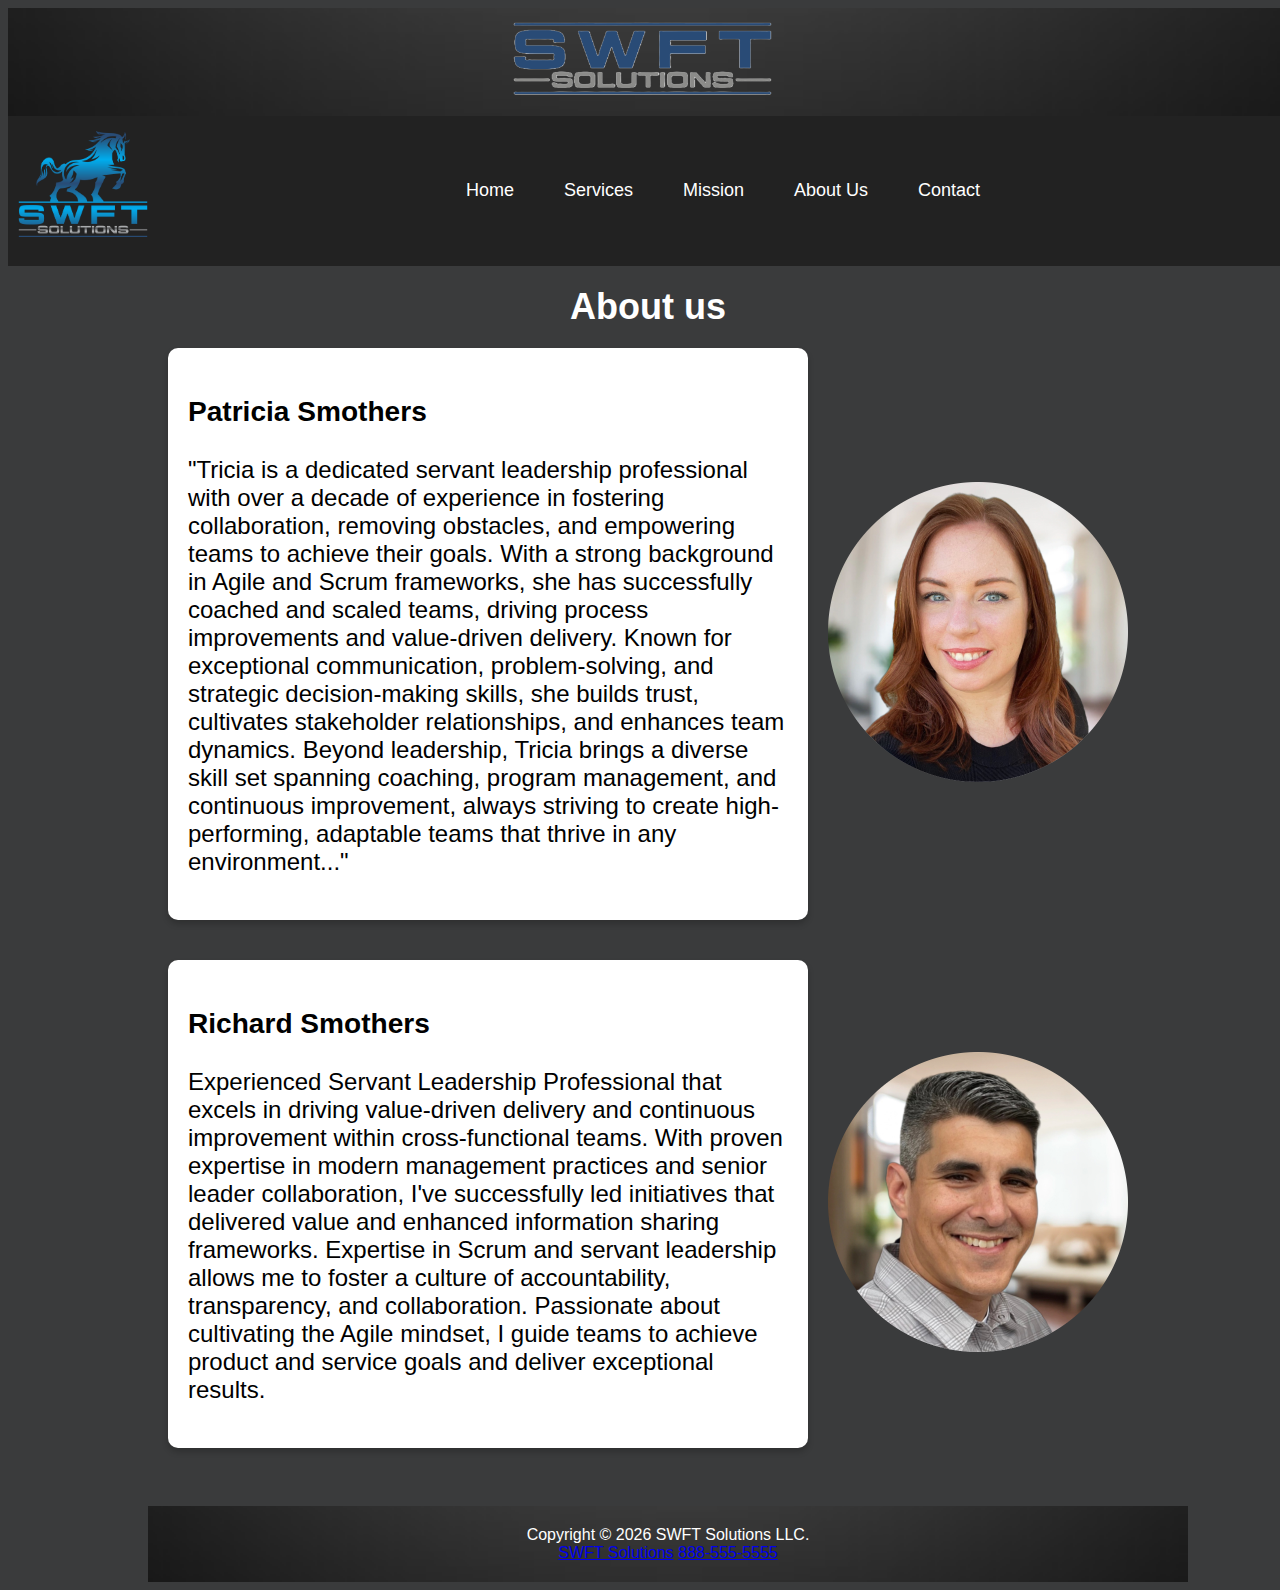
==== aboutus.html @ bc5b8098 "The home page" ====
<!DOCTYPE html>
<html lang="en">
<head>
<title>SWFT Solutions - about us</title>
<meta charset="utf-8">
<meta name="viewport"
 content="width=device-width, initial-scale=1.0">
<link rel="stylesheet" href="SWFT.css">
<link rel="stylesheet" href="https://cdnjs.cloudflare.com/ajax/libs/font-awesome/4.7.0/css/font-awesome.min.css">
</head>
<script>
    function toggleMenu() {
        var menu = document.getElementById("myLinks");
        if (menu.style.display === "flex") {
            menu.style.display = "none";
        } else {
            menu.style.display = "flex";
        }
    }
</script>
<body>
<header class="header">
 <h1><a href="index.html"><img src="SWFT Solutions Logo 2 PNG.png" alt="Website Logo"></a></h1>
</header>
<nav class="topnav">
    <a href="index.html" class="active">
        <img src="SWFT Solutions Logo 1 PNG.png" alt="SWFT Solutions Logo" class="nav-logo">
    </a>
    <div id="myLinks">
        <a href="index.html">Home</a>
        <a href="services.html">Services</a>
        <a href="mission.html">Mission</a>
        <a href="aboutus.html">About Us</a>
        <a href="contact.html">Contact</a>
    </div>
    <a href="javascript:void(0);" class="icon" onclick="toggleMenu()">
        <i class="fa fa-bars"></i>
    </a>
</nav>
<div id>
<main>
<h2 class="section-title">About us</h2>
<div class="content">
    <div class="container">
        <h3>Patricia Smothers</h3>
        <p>"Tricia is a dedicated servant leadership professional 
        with over a decade of experience in fostering collaboration, 
        removing obstacles, and empowering teams to achieve their goals. 
        With a strong background in Agile and Scrum frameworks, she has 
        successfully coached and scaled teams, driving process improvements 
        and value-driven delivery. Known for exceptional communication, 
        problem-solving, and strategic decision-making skills, she builds 
        trust, cultivates stakeholder relationships, and enhances team dynamics. 
        Beyond leadership, Tricia brings a diverse skill set spanning coaching, 
        program management, and continuous improvement, always striving to 
        create high-performing, adaptable teams that thrive in any environment..."</p>
    </div>
    <div class="image">
        <img src="profile-pic (12).png">
    </div>
</div>
<div class="content">
    <div class="container">
        <h3>Richard Smothers</h3>
        <p>Experienced Servant Leadership Professional that excels in driving 
        value-driven delivery and continuous improvement within cross-functional 
        teams. With proven expertise in modern management practices and senior 
        leader collaboration, I've successfully led initiatives that delivered 
        value and enhanced information sharing frameworks. Expertise in Scrum and 
        servant leadership allows me to foster a culture of accountability, 
        transparency, and collaboration. Passionate about cultivating the Agile 
        mindset, I guide teams to achieve product and service goals and deliver 
        exceptional results.</p>
    </div>
    <div class="image">
        <img src="profile-pic (9).png">
    </div>
</div>
</h2>
</main>
<br>
<footer>
 Copyright &copy; 2026 SWFT Solutions LLC.<br>
 <a href="mailto:nsmoth1@live.spcolleg.edu">SWFT Solutions</a>
 <a href="tel:888-555-5555">888-555-5555</a>
</footer>
</div>
</body>
</html>
---- SWFT.css ----
body {
    background-color: #3A3B3C;
    font-family: Arial, Verdana, sans-serif;
    display: flex;
    flex-direction: column;
    align-items: center;
    width: 100%;
}
.header {
    width: 100%;
    text-align: center;
    background-image: url('GradientBackground.jpg');
    background-size: cover;
    background-position: center;
    position: relative;
}
.header h1 {
    margin: 0;
    display: inline-block;
}
.header img {
    max-width: 300px;
    height: auto;
}
nav {
    width: 100%;
    background-color: #222;
    display: flex;
    justify-content: center;
    padding: 15px 0;
    position: relative;
    top: 0;
}
nav ul {
    list-style: none;
    display: flex;
    gap: 20px;
    padding: 0;
    margin: 0;
}
nav ul li {
    display: inline;
}
nav ul li a {
    color: white;
    text-decoration: none;
    font-weight: bold;
    padding: 10px 15px;
}
nav ul li a:hover {
    background-color: #555;
    border-radius: 5px;
}
.topnav {
    background-color: #222;
    overflow: hidden;
    display: flex;
    align-items: center;
    justify-content: space-between;
    width: 100%;
    position: relative;
}
.nav-logo {
    max-width: 150px;
    margin-bottom: 10px;
}
#myLinks {
    display: flex;
    justify-content: center;
    gap: 20px;
    width: 100%;
}
#myLinks a {
    color: white;
    text-decoration: none;
    font-size: 18px;
    padding: 10px 15px;
    display: inline-block;
}
#myLinks a:hover {
    background-color: #555;
    border-radius: 5px;
}
.icon {
    display: none;
    font-size: 24px;
    cursor: pointer;
    color: white;
    text-align: center;
}
.content {
    display: flex;
    flex-direction: row;
    align-items: center;
    justify-content: center;
    gap: 20px;
    max-width: 1000px;
    margin: 20px auto;
    margin-bottom: 40px;
}
.container, .company-text {
    background-color: white;
    padding: 20px;
    border-radius: 10px;
    box-shadow: 0px 4px 6px rgba(0, 0, 0, 0.2);
    width: 60%;
    text-align: left;
    font-size: 24px;
}
.column-container {
    display: flex;
    justify-content: space-between;
    padding-top: 20px;
    padding-bottom: 20px;
}
.column {
    flex: 1;
    margin: 0 10px;
    padding: 20px;
    border: 1px solid white;
    background-color: white;
    border-radius: 5px;
    text-align: center;
}
.column-h2 {
    font-size: 1.5em;
}
.learn-more {
    display: inline-block;
    margin-top: 15px;
    padding: 10px 15px;
    background-color: #007BFF;
    color: white;
    text-decoration: none;
    border-radius: 5px;
}
.learn-more:hover {
    background-color: #0056b3
}
.testimonial-container {
    width: 400px;
    text-align: center;
    background: white;
    padding: 20px;
    border-radius: 10px;
    box-shadow: 0 4px 8px rgba(0, 0, 0, 0.1);
    display: flex;
    flex-direction: column;
    justify-content: center;
    align-items: center;
    position: relative;
    margin: auto;
}
.testimonial {
    display: none;
}
.testimonial.active {
    display: block;
}
.buttons {
    display: flex;
    justify-content: space-between;
    width: 100%;
    margin-top: 20px;
}
.buttons button {
    background: #007bff;
    color: white;
    border: none;
    padding: 10px;
    cursor: pointer;
    border-radius: 5px;
}
.buttons button:hover {
    background: #0056b3;
}
.vertical-pictures {
    display: flex;
    flex-direction: column;
    gap: 20px;
    justify-content: center;
    margin-top: 20px;
}
.vertical-pictures img {
    width: 100%;
    max-width: 250px;
    border-radius: 10px;
    height: auto;
}
.image {
    width: 30%;
}
.image img {
    width: 100%;
    height: auto;
    border-radius: 10px;
}
.text-box h3 {
    margin-bottom: 10px;
}
.company-content {
    display: flex;
    justify-content: center;
    margin-top: 40px;
    width: 100%;
}
.company-text {
    background-color: white;
    padding: 20px;
    border-radius: 10px;
    box-shadow: 0px 4px 6px rgba(0, 0, 0, 0.2);
    width: 90%;
    max-width: 800px;
    text-align: left;
}
.section-title {
    text-align: center;
    font-size: 36px;
    margin-top: 20px;
    margin-bottom: 20px;
    color: white;
}
.contact-container {
    display: flex;
    gap: 20px;
}

.contact, .review {
    background: white;
    padding: 20px;
    border-radius: 8px;
    width: 300px;
    box-shadow: 0 0 10px rgba(0, 0, 0, 0.1);
}

.contact input, .contact textarea, .review input, .review textarea {
    width: 100%;
    padding: 8px;
    margin-bottom: 10px;
    border: 1px solid #ccc;
    border-radius: 4px;
}

.contact button, .review button {
    background: blue;
    color: white;
    padding: 10px 15px;
    border: none;
    border-radius: 4px;
    cursor: pointer;
}

.star-rating {
    display: flex;
    flex-direction: row-reverse;
    justify-content: flex-start;
}

.star-rating input {
    display: none;
}

.star-rating label {
    font-size: 24px;
    cursor: pointer;
    color: gray;
}

.star-rating input:checked ~ label {
    color: gold;
}
footer {
    width: 100%;
    text-align: center;
    background-image: url(GradientBackground.jpg);
    background-size: cover;
    background-position: center;
    padding: 20px;
    position: relative;
    max-width: 100%;
    color: white;
}
@media screen and (max-width: 1024px) {
    .topnav {
        flex-direction: column;
        align-items: center;
    }
    #myLinks {
        display: none;
        flex-direction: column;
        align-items: center;
        width: 100%;
        background-color: #222;
    }
    #myLinks a {
        text-align: center;
        padding: 12px;
        display: block;
        width: 100%;
    }
    .icon {
        display: block;
        position: absolute;
        top: 15px;
        right: 20px;
    }
    .vertical-pictures {
        flex-direction: row;
        justify-content: center;
    }
    .content {
        flex-direction: column;
        text-align: center;
    }
    .company-text {
        width: 85%;
    
    }
    .column-container {
        display: grid;
        grid-template-columns: 1fr 1fr;
        gap: 20px;
    }
    .column {
        width: 100%;
    }
    .column-container {
        display: grid;
        grid-template-columns: 1fr 1fr;
        gap: 20px;
    }
    .column {
        width: 100%;
    }
    .contact-container {
        flex-direction: column;
        align-items: center;
    }
    
    .contact, .review {
        width: 90%;
    }
}
@media screen and (max-width: 768px) {
    .vertical-pictures {
        flex-direction: column;
        gap: 10px;
    }
    .vertical-pictures img {
        max-width: 90%;
        height: auto;
    }
    .content {
        flex-direction: column;
        text-align: center;
    }
    .company-text {
        width: 100%;
        padding: 15px;
    }
    .column-container {
        grid-template-columns: 1fr;
    }
    .contact-container {
        flex-direction: column;
        align-items: center;
    }
    
    .contact, .review {
        width: 100%;
    }
}
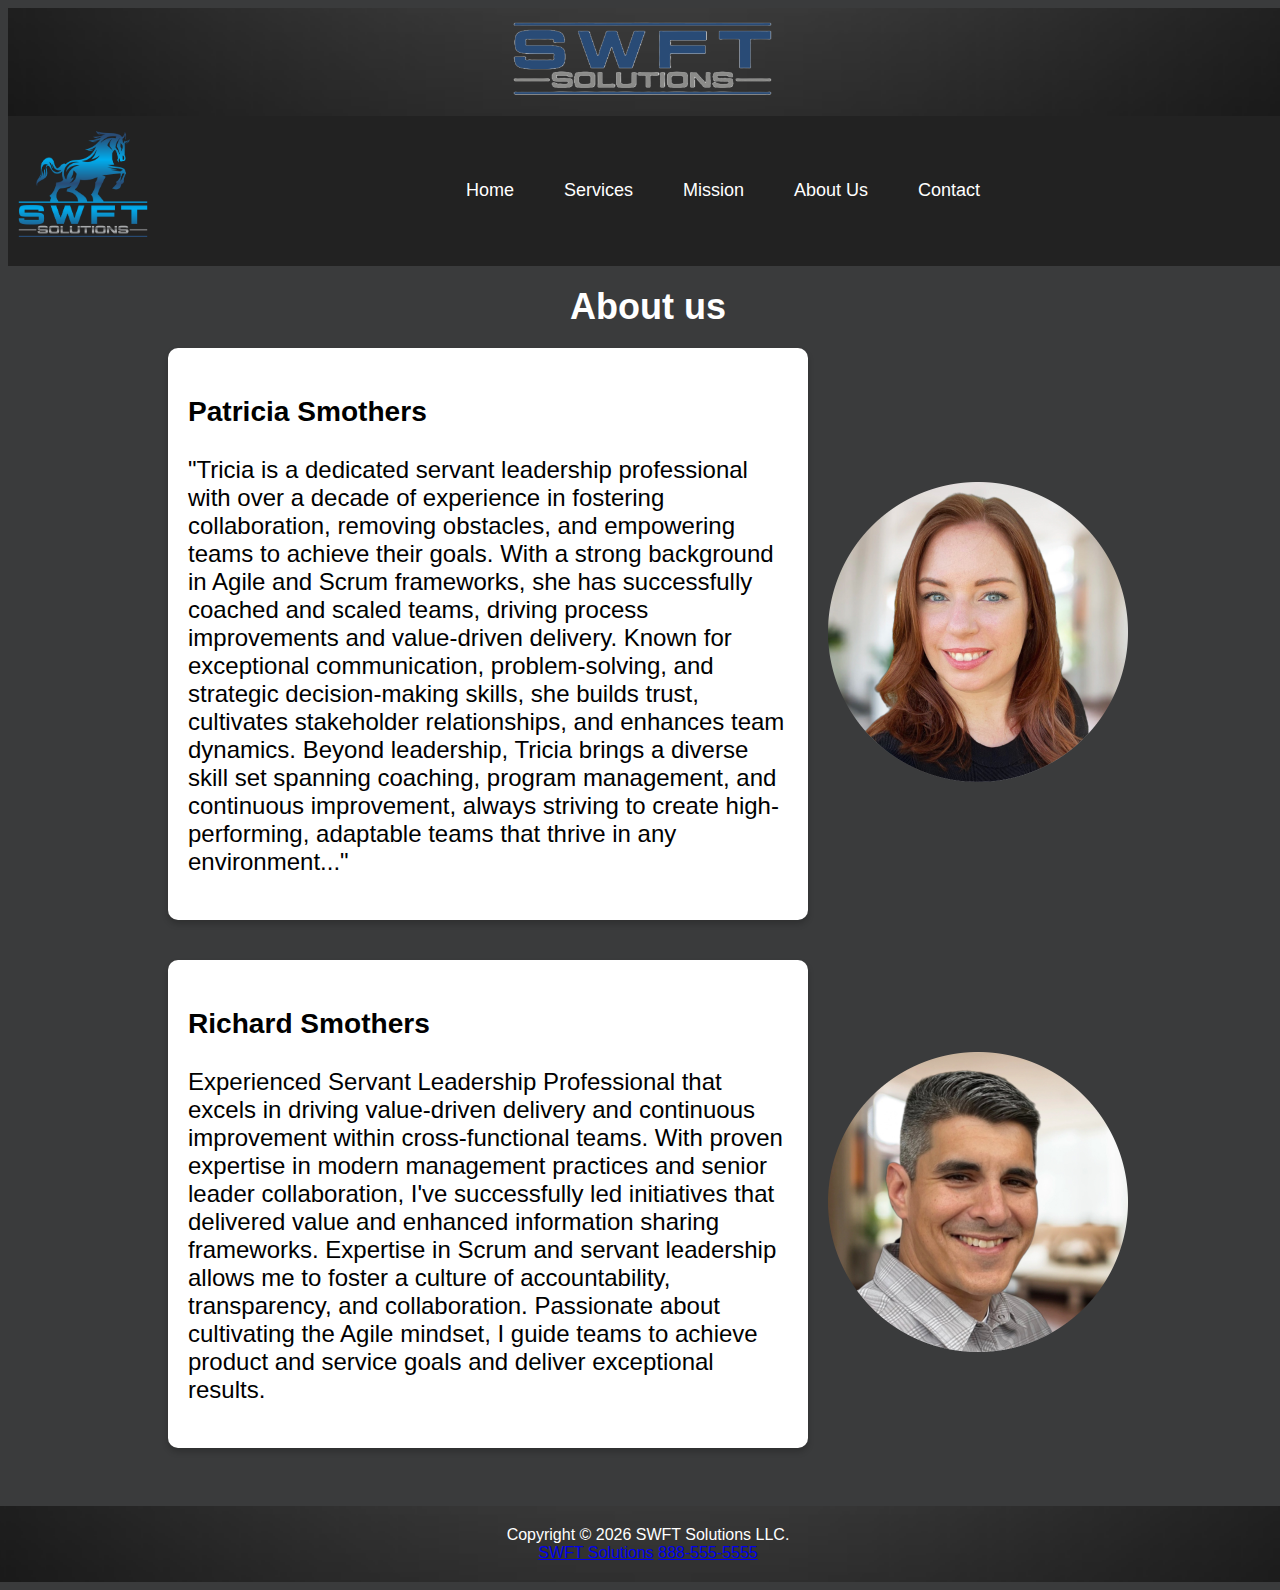
==== commit 1dc44de1: "commit" ====
--- a/aboutus.html
+++ b/aboutus.html
@@ -7,7 +7,6 @@
  content="width=device-width, initial-scale=1.0">
 <link rel="stylesheet" href="SWFT.css">
 <link rel="stylesheet" href="https://cdnjs.cloudflare.com/ajax/libs/font-awesome/4.7.0/css/font-awesome.min.css">
-</head>
 <script>
     function toggleMenu() {
         var menu = document.getElementById("myLinks");
@@ -18,13 +17,14 @@
         }
     }
 </script>
+</head>
 <body>
 <header class="header">
- <h1><a href="index.html"><img src="SWFT Solutions Logo 2 PNG.png" alt="Website Logo"></a></h1>
+ <h1><a href="index.html"><img src="SWFT-Solutions-Logo-2-PNG.png" alt="Website Logo"></a></h1>
 </header>
 <nav class="topnav">
     <a href="index.html" class="active">
-        <img src="SWFT Solutions Logo 1 PNG.png" alt="SWFT Solutions Logo" class="nav-logo">
+        <img src="SWFT-Solutions-Logo-1-PNG.png" alt="SWFT Solutions Logo" class="nav-logo">
     </a>
     <div id="myLinks">
         <a href="index.html">Home</a>
@@ -37,7 +37,6 @@
         <i class="fa fa-bars"></i>
     </a>
 </nav>
-<div id>
 <main>
 <h2 class="section-title">About us</h2>
 <div class="content">
@@ -56,7 +55,7 @@
         create high-performing, adaptable teams that thrive in any environment..."</p>
     </div>
     <div class="image">
-        <img src="profile-pic (12).png">
+        <img src="profile-pic-(12).png">
     </div>
 </div>
 <div class="content">
@@ -73,7 +72,7 @@
         exceptional results.</p>
     </div>
     <div class="image">
-        <img src="profile-pic (9).png">
+        <img src="profile-pic-(9).png">
     </div>
 </div>
 </h2>
@@ -84,6 +83,5 @@
  <a href="mailto:nsmoth1@live.spcolleg.edu">SWFT Solutions</a>
  <a href="tel:888-555-5555">888-555-5555</a>
 </footer>
-</div>
 </body>
 </html>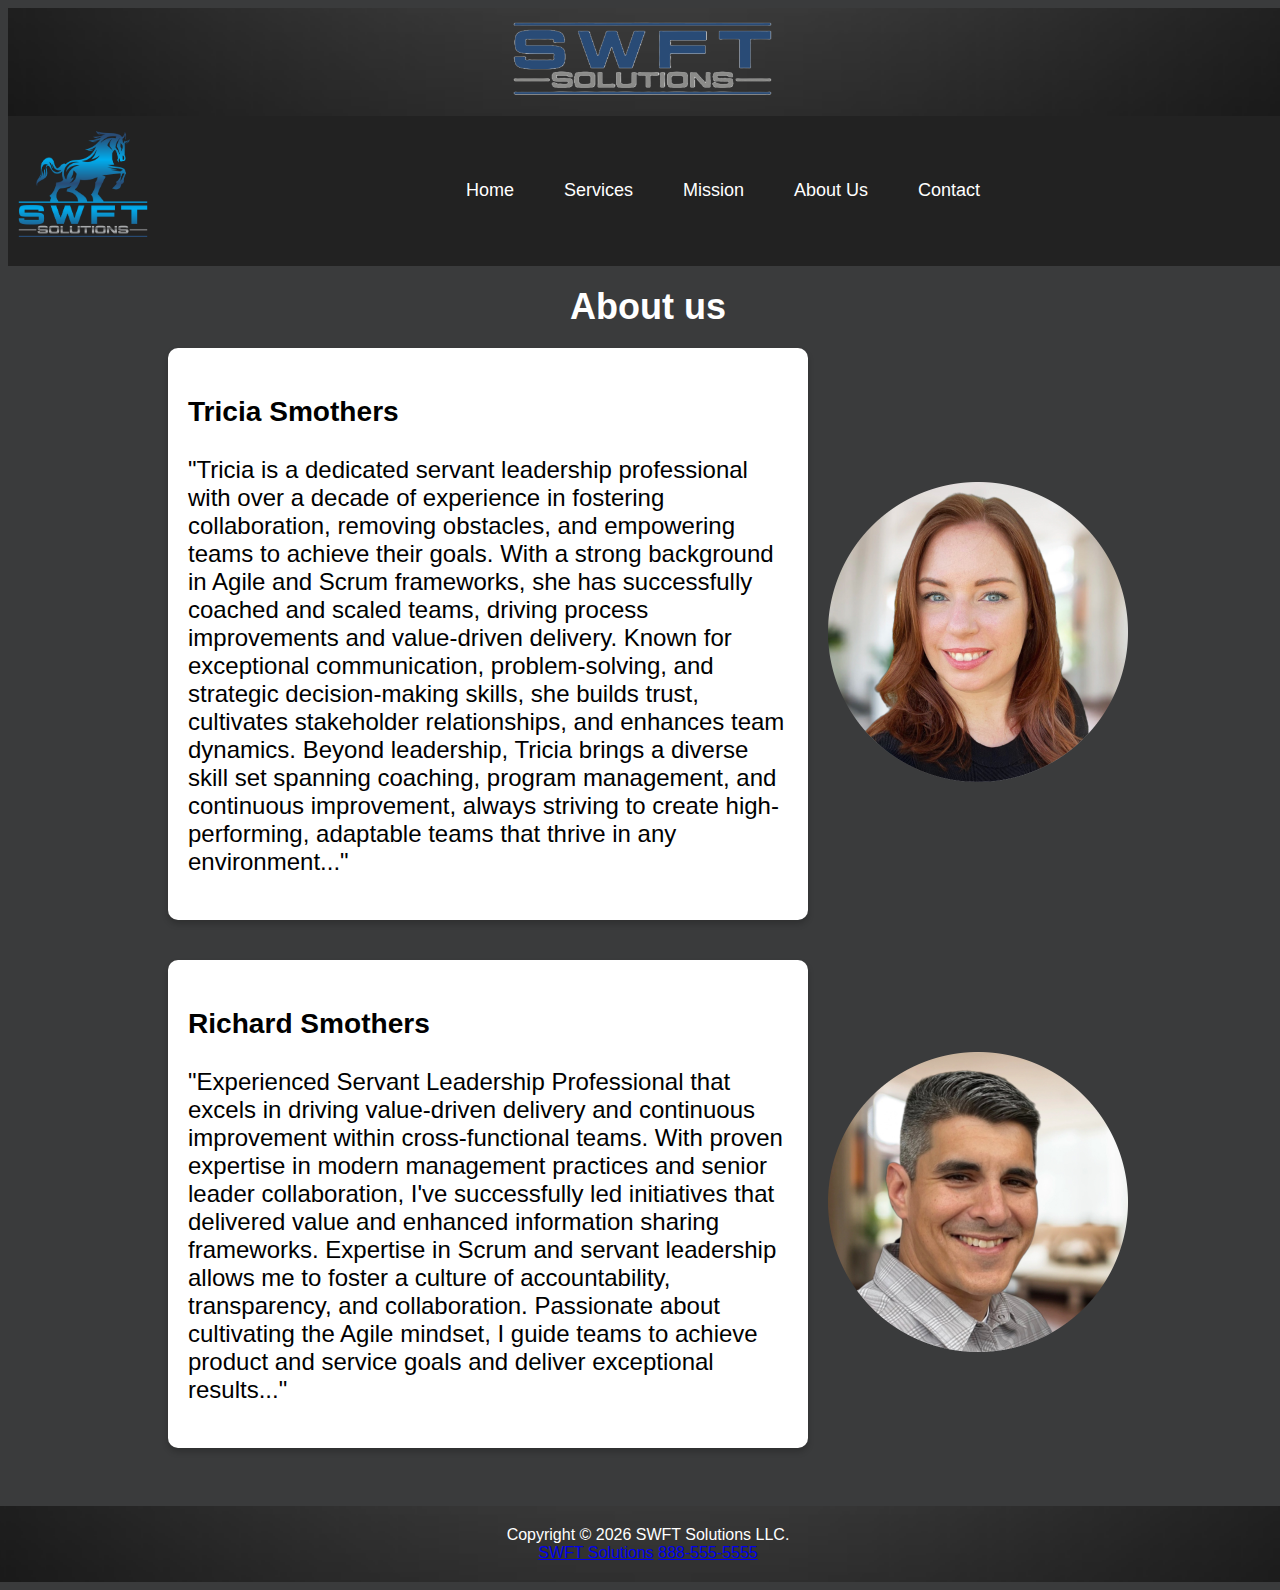
==== commit 5324e7f7: "commit" ====
--- a/aboutus.html
+++ b/aboutus.html
@@ -33,7 +33,7 @@
         <a href="aboutus.html">About Us</a>
         <a href="contact.html">Contact</a>
     </div>
-    <a href="javascript:void(0);" class="icon" onclick="toggleMenu()">
+    <a href="javascript:void(0);" aria-label="Nav menu" class="icon" onclick="toggleMenu()">
         <i class="fa fa-bars"></i>
     </a>
 </nav>
@@ -41,7 +41,7 @@
 <h2 class="section-title">About us</h2>
 <div class="content">
     <div class="container">
-        <h3>Patricia Smothers</h3>
+        <h3>Tricia Smothers</h3>
         <p>"Tricia is a dedicated servant leadership professional 
         with over a decade of experience in fostering collaboration, 
         removing obstacles, and empowering teams to achieve their goals. 
@@ -55,13 +55,13 @@
         create high-performing, adaptable teams that thrive in any environment..."</p>
     </div>
     <div class="image">
-        <img src="profile-pic-(12).png">
+        <img src="profile-pic-(12).png" alt="Patricia Smothers">
     </div>
 </div>
 <div class="content">
     <div class="container">
         <h3>Richard Smothers</h3>
-        <p>Experienced Servant Leadership Professional that excels in driving 
+        <p>"Experienced Servant Leadership Professional that excels in driving 
         value-driven delivery and continuous improvement within cross-functional 
         teams. With proven expertise in modern management practices and senior 
         leader collaboration, I've successfully led initiatives that delivered 
@@ -69,13 +69,12 @@
         servant leadership allows me to foster a culture of accountability, 
         transparency, and collaboration. Passionate about cultivating the Agile 
         mindset, I guide teams to achieve product and service goals and deliver 
-        exceptional results.</p>
+        exceptional results..."</p>
     </div>
     <div class="image">
-        <img src="profile-pic-(9).png">
+        <img src="profile-pic-(9).png" alt="Richard Smothers">
     </div>
 </div>
-</h2>
 </main>
 <br>
 <footer>
